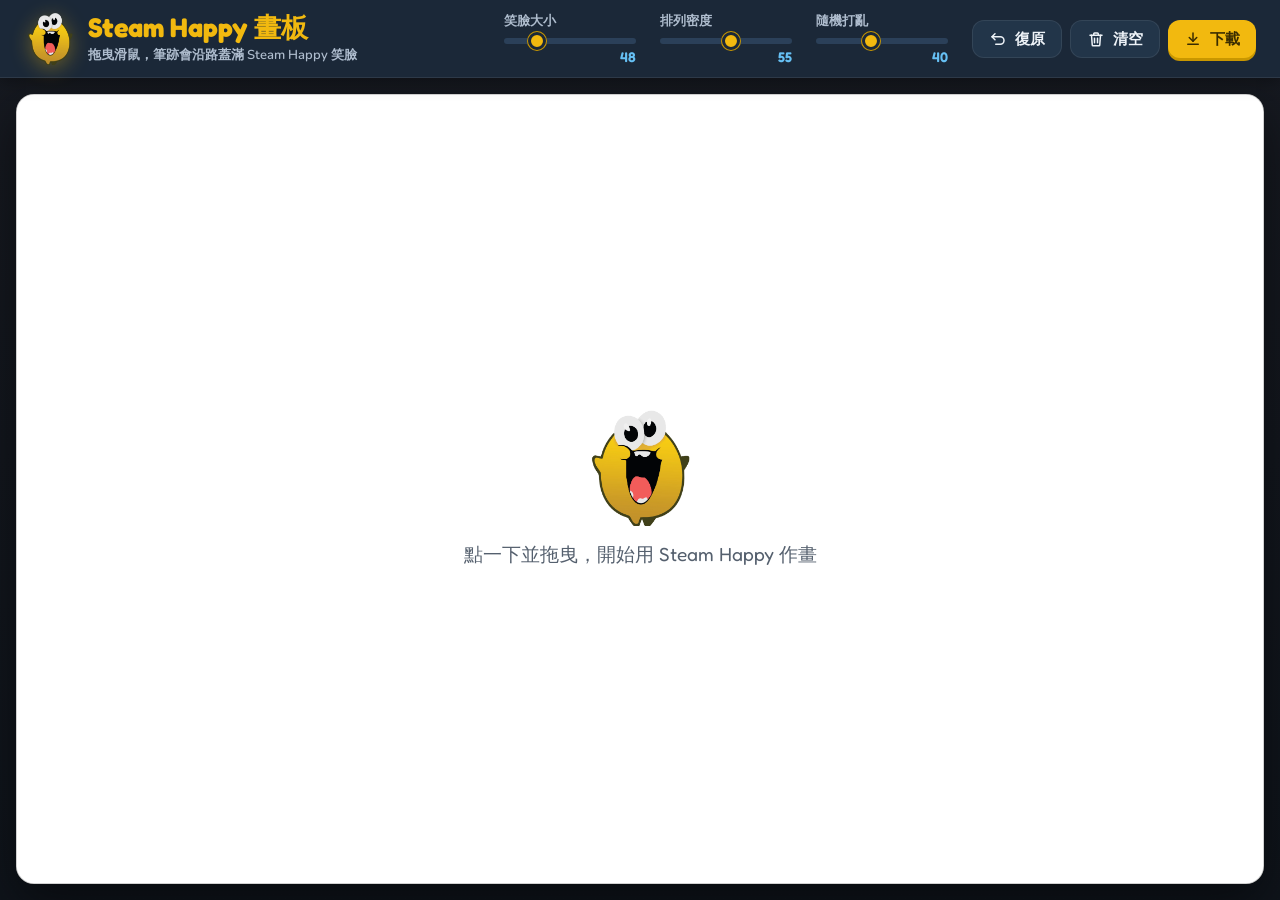
==== draw/index.html @ 2a746cf0 "recoded ui" ====
<!DOCTYPE html>
<html lang="zh-Hant">
<head>
  <meta charset="UTF-8" />
  <meta name="viewport" content="width=device-width, initial-scale=1.0, maximum-scale=1.0, user-scalable=no" />
  <title>Steam Happy 畫板 — 你畫的每一筆都會變成 Steam Happy</title>
  <link rel="preconnect" href="https://fonts.googleapis.com" />
  <link rel="preconnect" href="https://fonts.gstatic.com" crossorigin />
  <link href="https://fonts.googleapis.com/css2?family=Fredoka:wght@500;600;700&family=Nunito:wght@600;700;800&display=swap" rel="stylesheet" />
  <link rel="stylesheet" href="styles.css" />
</head>
<body>
  <header class="topbar">
    <div class="brand">
      <img id="brandFace" src="steam-happy-but-high-quality-v0-22ku6htw4u0c1.webp" alt="Steam Happy 笑臉" />
      <div class="brand-text">
        <h1>Steam Happy 畫板</h1>
        <p>拖曳滑鼠，筆跡會沿路蓋滿 Steam Happy 笑臉</p>
      </div>
    </div>

    <div class="toolbar" role="toolbar" aria-label="繪圖工具">
      <div class="sliders">
        <label class="control">
          <span class="control-label">笑臉大小</span>
          <input id="size" type="range" min="12" max="180" value="48" aria-label="笑臉大小" />
          <output id="sizeVal" class="control-value">48</output>
        </label>
        <label class="control">
          <span class="control-label">排列密度</span>
          <input id="density" type="range" min="1" max="100" value="55" aria-label="排列密度" />
          <output id="densityVal" class="control-value">55</output>
        </label>
        <label class="control">
          <span class="control-label">隨機打亂</span>
          <input id="chaos" type="range" min="0" max="100" value="40" aria-label="隨機打亂" />
          <output id="chaosVal" class="control-value">40</output>
        </label>
      </div>

      <div class="btn-group">
        <button id="undo" class="btn" title="復原 (Ctrl/Cmd+Z)">
          <svg class="ic" viewBox="0 0 24 24" aria-hidden="true"><path d="M4 9h11a5 5 0 0 1 0 10H9"/><path d="M8 5 4 9l4 4"/></svg>
          <span>復原</span>
        </button>
        <button id="clear" class="btn btn-clear" title="清空畫布">
          <svg class="ic" viewBox="0 0 24 24" aria-hidden="true"><path d="M4 7h16"/><path d="M9 7V5a1 1 0 0 1 1-1h4a1 1 0 0 1 1 1v2"/><path d="M6 7l1 13a1 1 0 0 0 1 1h8a1 1 0 0 0 1-1l1-13"/><path d="M10 11v6M14 11v6"/></svg>
          <span>清空</span>
        </button>
        <button id="save" class="btn btn-save" title="下載成 PNG">
          <svg class="ic" viewBox="0 0 24 24" aria-hidden="true"><path d="M12 4v11"/><path d="M7 10l5 5 5-5"/><path d="M5 19h14"/></svg>
          <span>下載</span>
        </button>
      </div>
    </div>
  </header>

  <main class="stage" id="stage">
    <canvas id="canvas"></canvas>
    <div class="hint" id="hint">
      <img src="steam-happy-but-high-quality-v0-22ku6htw4u0c1.webp" alt="" />
      <span>點一下並拖曳，開始用 Steam Happy 作畫</span>
    </div>
  </main>

  <script src="app.js"></script>
</body>
</html>
---- draw/styles.css ----
/* Steam Happy 畫板 — visual system
 * Deliberate choices (not defaults):
 *  - Palette derived from Steam client + the mascot's yellow, no purple/blue AI gradient
 *  - 8px spacing scale + fixed radius scale applied consistently
 *  - Surfaces/elevation separate content instead of accent-colored borders
 *  - Fredoka (rounded display) matches the goofy mascot; Nunito for legible controls
 */
:root {
  /* spacing scale (8px base) */
  --sp-1: 4px;
  --sp-2: 8px;
  --sp-3: 12px;
  --sp-4: 16px;
  --sp-5: 24px;
  --sp-6: 32px;

  /* radius scale */
  --r-sm: 8px;
  --r-md: 12px;
  --r-lg: 18px;

  /* Steam-derived palette */
  --bg-0: #0f141b;
  --bg-1: #171a21;
  --surface: #1b2838;
  --surface-2: #223549;
  --surface-3: #2b4059;
  --line: rgba(255, 255, 255, 0.08);

  --brand: #f2b90f;        /* Steam Happy yellow */
  --brand-deep: #c99700;
  --brand-ink: #3a2c00;
  --steam-blue: #66c0f4;   /* secondary accent, used sparingly */

  --text: #eef3f8;
  --text-dim: #aebccd;     /* meets AA on --surface */
  --paper: #ffffff;
  --paper-ink: #55606e;
}

* { box-sizing: border-box; }

html, body { height: 100%; margin: 0; }

body {
  display: flex;
  flex-direction: column;
  min-height: 100vh;
  font-family: "Nunito", system-ui, sans-serif;
  color: var(--text);
  background: linear-gradient(180deg, var(--bg-1) 0%, var(--bg-0) 100%);
  overflow: hidden;
  -webkit-user-select: none;
  user-select: none;
}

/* ---------- Top bar ---------- */
.topbar {
  display: flex;
  align-items: center;
  justify-content: space-between;
  flex-wrap: wrap;
  gap: var(--sp-4);
  padding: var(--sp-3) var(--sp-5);
  background: var(--surface);
  border-bottom: 1px solid var(--line);
  box-shadow: 0 var(--sp-1) var(--sp-4) rgba(0, 0, 0, 0.35);
  z-index: 5;
}

.brand {
  display: flex;
  align-items: center;
  gap: var(--sp-3);
}

.brand img {
  width: 52px;
  height: 52px;
  object-fit: contain;
  filter: drop-shadow(0 var(--sp-1) 10px rgba(242, 185, 15, 0.35));
  animation: bob 3.4s ease-in-out infinite;
}

@keyframes bob {
  0%, 100% { transform: translateY(0) rotate(-3deg); }
  50%      { transform: translateY(-5px) rotate(3deg); }
}

.brand-text h1 {
  margin: 0;
  font-family: "Fredoka", sans-serif;
  font-weight: 700;
  font-size: clamp(20px, 2.4vw, 27px);
  line-height: 1.1;
  color: var(--brand);
}

.brand-text p {
  margin: var(--sp-1) 0 0;
  font-size: 13px;
  font-weight: 600;
  color: var(--text-dim);
}

/* ---------- Toolbar ---------- */
.toolbar {
  display: flex;
  align-items: center;
  gap: var(--sp-5);
  flex-wrap: wrap;
}

.sliders {
  display: flex;
  gap: var(--sp-5);
  flex-wrap: wrap;
}

.control {
  display: grid;
  grid-template-columns: 1fr auto;
  align-items: center;
  gap: var(--sp-1) var(--sp-2);
  min-width: 132px;
}

.control-label {
  grid-column: 1;
  font-size: 13px;
  font-weight: 700;
  color: var(--text-dim);
}

.control-value {
  grid-column: 2;
  justify-self: end;
  min-width: 2ch;
  text-align: right;
  font-family: "Fredoka", sans-serif;
  font-size: 14px;
  font-weight: 600;
  color: var(--steam-blue);
  font-variant-numeric: tabular-nums;
}

input[type="range"] {
  grid-column: 1 / -1;
  -webkit-appearance: none;
  appearance: none;
  width: 100%;
  height: 6px;
  margin: var(--sp-1) 0 0;
  border-radius: 999px;
  background: var(--surface-3);
  outline: none;
  cursor: pointer;
}

input[type="range"]::-webkit-slider-thumb {
  -webkit-appearance: none;
  width: 18px;
  height: 18px;
  border-radius: 50%;
  background: var(--brand);
  border: 3px solid var(--surface);
  box-shadow: 0 0 0 1px var(--brand-deep);
  cursor: grab;
  transition: transform 0.12s ease;
}
input[type="range"]::-webkit-slider-thumb:active { cursor: grabbing; transform: scale(1.15); }

input[type="range"]::-moz-range-thumb {
  width: 18px;
  height: 18px;
  border-radius: 50%;
  background: var(--brand);
  border: 3px solid var(--surface);
  box-shadow: 0 0 0 1px var(--brand-deep);
  cursor: grab;
}

input[type="range"]:focus-visible {
  box-shadow: 0 0 0 3px rgba(102, 192, 244, 0.5);
}

/* ---------- Buttons ---------- */
.btn-group { display: flex; gap: var(--sp-2); }

.btn {
  display: inline-flex;
  align-items: center;
  gap: var(--sp-2);
  font-family: "Fredoka", sans-serif;
  font-weight: 600;
  font-size: 15px;
  color: var(--text);
  background: var(--surface-2);
  border: 1px solid var(--line);
  padding: var(--sp-2) var(--sp-4);
  border-radius: var(--r-md);
  cursor: pointer;
  transition: background 0.15s ease, transform 0.08s ease, color 0.15s ease;
}

.btn .ic {
  width: 18px;
  height: 18px;
  fill: none;
  stroke: currentColor;
  stroke-width: 2;
  stroke-linecap: round;
  stroke-linejoin: round;
}

.btn:hover { background: var(--surface-3); transform: translateY(-1px); }
.btn:active { transform: translateY(0) scale(0.98); }
.btn:focus-visible { outline: 2px solid var(--steam-blue); outline-offset: 2px; }

/* destructive intent shown through color, not a neon border */
.btn-clear:hover { background: #3a2630; color: #ff8a8a; }

/* primary: solid brand with a hard bottom edge = tactile, playful, on-brand */
.btn-save {
  color: var(--brand-ink);
  background: var(--brand);
  border: none;
  box-shadow: 0 3px 0 var(--brand-deep);
}
.btn-save:hover { background: #ffc824; transform: translateY(-1px); box-shadow: 0 4px 0 var(--brand-deep); }
.btn-save:active { transform: translateY(3px); box-shadow: 0 0 0 var(--brand-deep); }

/* ---------- Stage / Canvas ---------- */
.stage {
  position: relative;
  flex: 1;
  margin: var(--sp-4);
  border-radius: var(--r-lg);
  overflow: hidden;
  background: var(--paper);
  border: 1px solid rgba(0, 0, 0, 0.18);
  box-shadow: 0 18px 50px rgba(0, 0, 0, 0.5);
}

#canvas {
  display: block;
  width: 100%;
  height: 100%;
  cursor: crosshair;
  touch-action: none;
}

.hint {
  position: absolute;
  inset: 0;
  display: flex;
  flex-direction: column;
  align-items: center;
  justify-content: center;
  gap: var(--sp-4);
  pointer-events: none;
  color: var(--paper-ink);
  font-family: "Fredoka", sans-serif;
  font-size: 19px;
  transition: opacity 0.4s ease;
}

.hint img {
  width: 116px;
  height: 116px;
  object-fit: contain;
  animation: bob 3s ease-in-out infinite;
}

.hint.hidden { opacity: 0; }

/* ---------- Responsive ---------- */
@media (max-width: 760px) {
  .topbar { padding: var(--sp-3) var(--sp-4); }
  .brand-text p { display: none; }
  .toolbar { gap: var(--sp-4); width: 100%; justify-content: space-between; }
  .sliders { gap: var(--sp-4); }
  .stage { margin: var(--sp-3); }
  .control { min-width: 104px; }
  .btn span { display: none; }        /* icon-only buttons when tight */
  .btn { padding: var(--sp-2); }
}

/* ---------- Respect reduced motion ---------- */
@media (prefers-reduced-motion: reduce) {
  .brand img,
  .hint img { animation: none; }
  * { transition: none !important; }
}
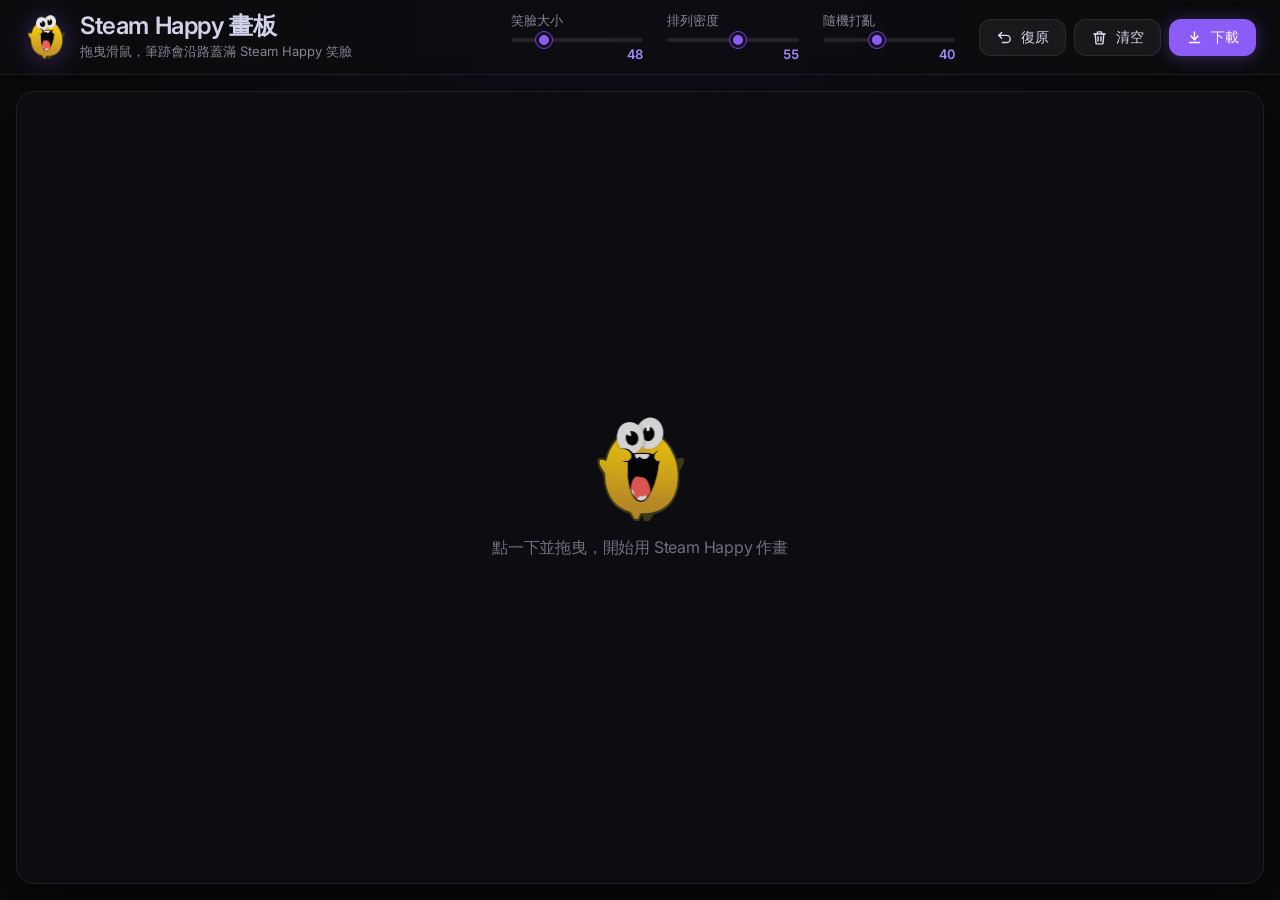
==== commit 2ffa82f9: "updated styles" ====
--- a/draw/index.html
+++ b/draw/index.html
@@ -2,12 +2,14 @@
 <html lang="zh-Hant">
 <head>
   <meta charset="UTF-8" />
+  <meta name="theme-color" content="#09090b" />
   <meta name="viewport" content="width=device-width, initial-scale=1.0, maximum-scale=1.0, user-scalable=no" />
   <title>Steam Happy 畫板 — 你畫的每一筆都會變成 Steam Happy</title>
   <link rel="preconnect" href="https://fonts.googleapis.com" />
   <link rel="preconnect" href="https://fonts.gstatic.com" crossorigin />
-  <link href="https://fonts.googleapis.com/css2?family=Fredoka:wght@500;600;700&family=Nunito:wght@600;700;800&display=swap" rel="stylesheet" />
+  <link href="https://fonts.googleapis.com/css2?family=Inter:wght@300;400;500;600;700&display=swap" rel="stylesheet" />
   <link rel="stylesheet" href="styles.css" />
+  <link rel="icon" type="image/webp" href="steam-happy-but-high-quality-v0-22ku6htw4u0c1.webp" />
 </head>
 <body>
   <header class="topbar">
--- a/draw/styles.css
+++ b/draw/styles.css
@@ -1,9 +1,7 @@
-/* Steam Happy 畫板 — visual system
- * Deliberate choices (not defaults):
- *  - Palette derived from Steam client + the mascot's yellow, no purple/blue AI gradient
- *  - 8px spacing scale + fixed radius scale applied consistently
- *  - Surfaces/elevation separate content instead of accent-colored borders
- *  - Fredoka (rounded display) matches the goofy mascot; Nunito for legible controls
+/* Steam Happy 畫板 — restyled to match the main site
+ * Dark, minimal aesthetic: near-black background with a soft violet glow,
+ * Inter typography, muted lavender text (rgba(231,233,255,*)),
+ * and violet (#8b5cf6) accents replacing the old Steam yellow/blue.
  */
 :root {
   /* spacing scale (8px base) */
@@ -19,23 +17,24 @@
   --r-md: 12px;
   --r-lg: 18px;
 
-  /* Steam-derived palette */
-  --bg-0: #0f141b;
-  --bg-1: #171a21;
-  --surface: #1b2838;
-  --surface-2: #223549;
-  --surface-3: #2b4059;
+  /* palette — matched to the main site */
+  --bg-0: #09090b;
+  --bg-1: #09090b;
+  --surface:   rgba(255, 255, 255, 0.035);
+  --surface-2: rgba(255, 255, 255, 0.055);
+  --surface-3: rgba(255, 255, 255, 0.09);
   --line: rgba(255, 255, 255, 0.08);
 
-  --brand: #f2b90f;        /* Steam Happy yellow */
-  --brand-deep: #c99700;
-  --brand-ink: #3a2c00;
-  --steam-blue: #66c0f4;   /* secondary accent, used sparingly */
-
-  --text: #eef3f8;
-  --text-dim: #aebccd;     /* meets AA on --surface */
-  --paper: #ffffff;
-  --paper-ink: #55606e;
+  --brand: #8b5cf6;        /* violet accent */
+  --brand-deep: #7c3aed;
+  --accent: #a78bfa;       /* lighter violet for values */
+
+  --text: rgba(231, 233, 255, 0.92);
+  --text-dim: rgba(231, 233, 255, 0.55);
+  --text-faint: rgba(231, 233, 255, 0.32);
+
+  --paper: #0c0c11;        /* drawing surface (dark) */
+  --paper-ink: rgba(231, 233, 255, 0.45);
 }
 
 * { box-sizing: border-box; }
@@ -46,10 +45,15 @@
   display: flex;
   flex-direction: column;
   min-height: 100vh;
-  font-family: "Nunito", system-ui, sans-serif;
+  font-family: 'Inter', -apple-system, BlinkMacSystemFont, system-ui, sans-serif;
+  font-size: 16px;
   color: var(--text);
-  background: linear-gradient(180deg, var(--bg-1) 0%, var(--bg-0) 100%);
+  background:
+    radial-gradient(ellipse at 50% 0%, rgba(139, 92, 246, 0.06) 0%, transparent 60%),
+    var(--bg-0);
   overflow: hidden;
+  -webkit-font-smoothing: antialiased;
+  -moz-osx-font-smoothing: grayscale;
   -webkit-user-select: none;
   user-select: none;
 }
@@ -62,10 +66,14 @@
   flex-wrap: wrap;
   gap: var(--sp-4);
   padding: var(--sp-3) var(--sp-5);
-  background: var(--surface);
+  background: rgba(13, 13, 17, 0.7);
   border-bottom: 1px solid var(--line);
-  box-shadow: 0 var(--sp-1) var(--sp-4) rgba(0, 0, 0, 0.35);
+  backdrop-filter: blur(8px);
+  -webkit-backdrop-filter: blur(8px);
   z-index: 5;
+
+  opacity: 0;
+  animation: fade_down .55s cubic-bezier(.2, .8, .2, 1) forwards;
 }
 
 .brand {
@@ -75,10 +83,10 @@
 }
 
 .brand img {
-  width: 52px;
-  height: 52px;
+  width: 44px;
+  height: 44px;
   object-fit: contain;
-  filter: drop-shadow(0 var(--sp-1) 10px rgba(242, 185, 15, 0.35));
+  filter: drop-shadow(0 2px 12px rgba(139, 92, 246, 0.35));
   animation: bob 3.4s ease-in-out infinite;
 }
 
@@ -89,17 +97,17 @@
 
 .brand-text h1 {
   margin: 0;
-  font-family: "Fredoka", sans-serif;
-  font-weight: 700;
-  font-size: clamp(20px, 2.4vw, 27px);
+  font-weight: 600;
+  font-size: clamp(18px, 2.4vw, 24px);
+  letter-spacing: -0.4px;
   line-height: 1.1;
-  color: var(--brand);
+  color: rgba(231, 233, 255, 0.9);
 }
 
 .brand-text p {
-  margin: var(--sp-1) 0 0;
+  margin: 3px 0 0;
   font-size: 13px;
-  font-weight: 600;
+  font-weight: 400;
   color: var(--text-dim);
 }
 
@@ -128,7 +136,7 @@
 .control-label {
   grid-column: 1;
   font-size: 13px;
-  font-weight: 700;
+  font-weight: 500;
   color: var(--text-dim);
 }
 
@@ -137,10 +145,9 @@
   justify-self: end;
   min-width: 2ch;
   text-align: right;
-  font-family: "Fredoka", sans-serif;
-  font-size: 14px;
+  font-size: 13px;
   font-weight: 600;
-  color: var(--steam-blue);
+  color: var(--accent);
   font-variant-numeric: tabular-nums;
 }
 
@@ -149,7 +156,7 @@
   -webkit-appearance: none;
   appearance: none;
   width: 100%;
-  height: 6px;
+  height: 4px;
   margin: var(--sp-1) 0 0;
   border-radius: 999px;
   background: var(--surface-3);
@@ -159,11 +166,11 @@
 
 input[type="range"]::-webkit-slider-thumb {
   -webkit-appearance: none;
-  width: 18px;
-  height: 18px;
+  width: 16px;
+  height: 16px;
   border-radius: 50%;
   background: var(--brand);
-  border: 3px solid var(--surface);
+  border: 3px solid #14121b;
   box-shadow: 0 0 0 1px var(--brand-deep);
   cursor: grab;
   transition: transform 0.12s ease;
@@ -171,17 +178,17 @@
 input[type="range"]::-webkit-slider-thumb:active { cursor: grabbing; transform: scale(1.15); }
 
 input[type="range"]::-moz-range-thumb {
-  width: 18px;
-  height: 18px;
+  width: 16px;
+  height: 16px;
   border-radius: 50%;
   background: var(--brand);
-  border: 3px solid var(--surface);
+  border: 3px solid #14121b;
   box-shadow: 0 0 0 1px var(--brand-deep);
   cursor: grab;
 }
 
 input[type="range"]:focus-visible {
-  box-shadow: 0 0 0 3px rgba(102, 192, 244, 0.5);
+  box-shadow: 0 0 0 3px rgba(139, 92, 246, 0.5);
 }
 
 /* ---------- Buttons ---------- */
@@ -191,21 +198,21 @@
   display: inline-flex;
   align-items: center;
   gap: var(--sp-2);
-  font-family: "Fredoka", sans-serif;
-  font-weight: 600;
-  font-size: 15px;
+  font-family: inherit;
+  font-weight: 500;
+  font-size: 14px;
   color: var(--text);
   background: var(--surface-2);
   border: 1px solid var(--line);
   padding: var(--sp-2) var(--sp-4);
   border-radius: var(--r-md);
   cursor: pointer;
-  transition: background 0.15s ease, transform 0.08s ease, color 0.15s ease;
+  transition: background 0.15s ease, transform 0.08s ease, color 0.15s ease, border-color 0.15s ease;
 }
 
 .btn .ic {
-  width: 18px;
-  height: 18px;
+  width: 17px;
+  height: 17px;
   fill: none;
   stroke: currentColor;
   stroke-width: 2;
@@ -215,20 +222,24 @@
 
 .btn:hover { background: var(--surface-3); transform: translateY(-1px); }
 .btn:active { transform: translateY(0) scale(0.98); }
-.btn:focus-visible { outline: 2px solid var(--steam-blue); outline-offset: 2px; }
+.btn:focus-visible { outline: 2px solid var(--brand); outline-offset: 2px; }
 
 /* destructive intent shown through color, not a neon border */
-.btn-clear:hover { background: #3a2630; color: #ff8a8a; }
-
-/* primary: solid brand with a hard bottom edge = tactile, playful, on-brand */
+.btn-clear:hover {
+  background: rgba(248, 113, 113, 0.12);
+  color: #fca5a5;
+  border-color: rgba(248, 113, 113, 0.25);
+}
+
+/* primary: solid violet with a soft glow = on-brand with the main site */
 .btn-save {
-  color: var(--brand-ink);
+  color: #fff;
   background: var(--brand);
-  border: none;
-  box-shadow: 0 3px 0 var(--brand-deep);
-}
-.btn-save:hover { background: #ffc824; transform: translateY(-1px); box-shadow: 0 4px 0 var(--brand-deep); }
-.btn-save:active { transform: translateY(3px); box-shadow: 0 0 0 var(--brand-deep); }
+  border: 1px solid transparent;
+  box-shadow: 0 2px 16px rgba(139, 92, 246, 0.35);
+}
+.btn-save:hover { background: #9d6bff; transform: translateY(-1px); box-shadow: 0 4px 20px rgba(139, 92, 246, 0.45); }
+.btn-save:active { transform: translateY(0) scale(0.98); box-shadow: 0 2px 12px rgba(139, 92, 246, 0.3); }
 
 /* ---------- Stage / Canvas ---------- */
 .stage {
@@ -238,8 +249,11 @@
   border-radius: var(--r-lg);
   overflow: hidden;
   background: var(--paper);
-  border: 1px solid rgba(0, 0, 0, 0.18);
+  border: 1px solid var(--line);
   box-shadow: 0 18px 50px rgba(0, 0, 0, 0.5);
+
+  opacity: 0;
+  animation: enter .55s cubic-bezier(.2, .8, .2, 1) .12s forwards;
 }
 
 #canvas {
@@ -260,19 +274,32 @@
   gap: var(--sp-4);
   pointer-events: none;
   color: var(--paper-ink);
-  font-family: "Fredoka", sans-serif;
-  font-size: 19px;
+  font-size: 16px;
+  font-weight: 400;
+  letter-spacing: -0.2px;
   transition: opacity 0.4s ease;
 }
 
 .hint img {
-  width: 116px;
-  height: 116px;
+  width: 104px;
+  height: 104px;
   object-fit: contain;
+  opacity: .9;
   animation: bob 3s ease-in-out infinite;
 }
 
 .hint.hidden { opacity: 0; }
+
+/* ---------- Entrance animations (match main site) ---------- */
+@keyframes enter {
+  from { opacity: 0; transform: translateY(6px); }
+  to   { opacity: 1; transform: translateY(0); }
+}
+
+@keyframes fade_down {
+  from { opacity: 0; transform: translateY(-6px); }
+  to   { opacity: 1; transform: translateY(0); }
+}
 
 /* ---------- Responsive ---------- */
 @media (max-width: 760px) {
@@ -290,5 +317,6 @@
 @media (prefers-reduced-motion: reduce) {
   .brand img,
   .hint img { animation: none; }
+  .topbar, .stage { animation: none; opacity: 1; }
   * { transition: none !important; }
 }
